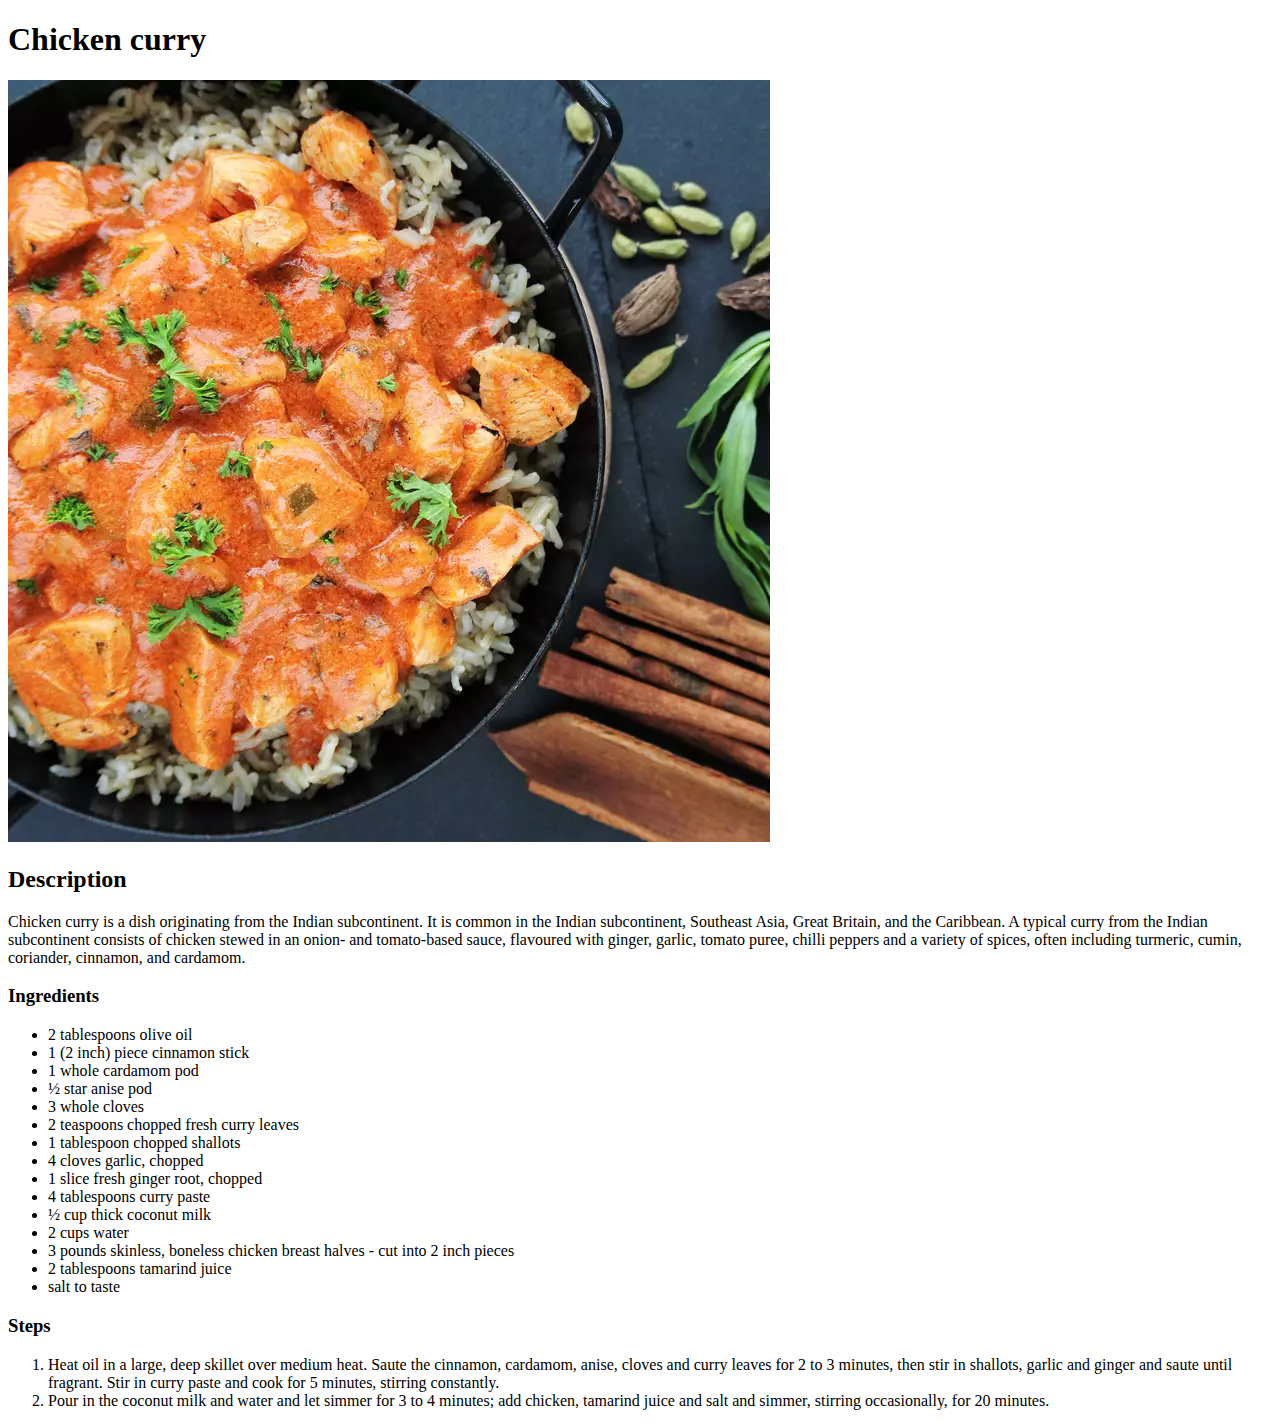
==== recipes/chicken-curry.html @ 06ac8e0b "Add chicken curry recipe" ====
<!DOCTYPE html>
<html lang="en">
<head>
    <meta charset="UTF-8">
    <meta http-equiv="X-UA-Compatible" content="IE=edge">
    <meta name="viewport" content="width=device-width, initial-scale=1.0">
    <title>Chicken curry</title>
</head>

<body>
    <h1>Chicken curry</h1>
    <img src="../images/chicken-curry.webp" alt="Chicken curry">
        <h2>Description</h2>
            <p>Chicken curry is a dish originating from the Indian subcontinent. It is common in the Indian subcontinent, Southeast Asia, Great Britain, and the Caribbean. A typical curry from the Indian subcontinent consists of chicken stewed in an onion- and tomato-based sauce, flavoured with ginger, garlic, tomato puree, chilli peppers and a variety of spices, often including turmeric, cumin, coriander, cinnamon, and cardamom.</p>

            <h3>Ingredients</h3>
                <ul>
                    <li>2 tablespoons olive oil</li>
                    <li>1 (2 inch) piece cinnamon stick</li>
                    <li>1 whole cardamom pod</li>
                    <li>½ star anise pod</li>
                    <li>3 whole cloves</li>
                    <li>2 teaspoons chopped fresh curry leaves</li>
                    <li>1 tablespoon chopped shallots</li>
                    <li>4 cloves garlic, chopped</li>
                    <li>1 slice fresh ginger root, chopped</li>
                    <li>4 tablespoons curry paste</li>
                    <li>½ cup thick coconut milk</li>
                    <li>2 cups water</li>
                    <li>3 pounds skinless, boneless chicken breast halves - cut into 2 inch pieces</li>
                    <li>2 tablespoons tamarind juice</li>
                    <li>salt to taste</li>
                </ul>

            <h3>Steps</h3>
                <ol>
                    <li>Heat oil in a large, deep skillet over medium heat. Saute the cinnamon, cardamom, anise, cloves and curry leaves for 2 to 3 minutes, then stir in shallots, garlic and ginger and saute until fragrant. Stir in curry paste and cook for 5 minutes, stirring constantly.</li>
                    <li>Pour in the coconut milk and water and let simmer for 3 to 4 minutes; add chicken, tamarind juice and salt and simmer, stirring occasionally, for 20 minutes.</li>
                </ol>

</body>
</html>
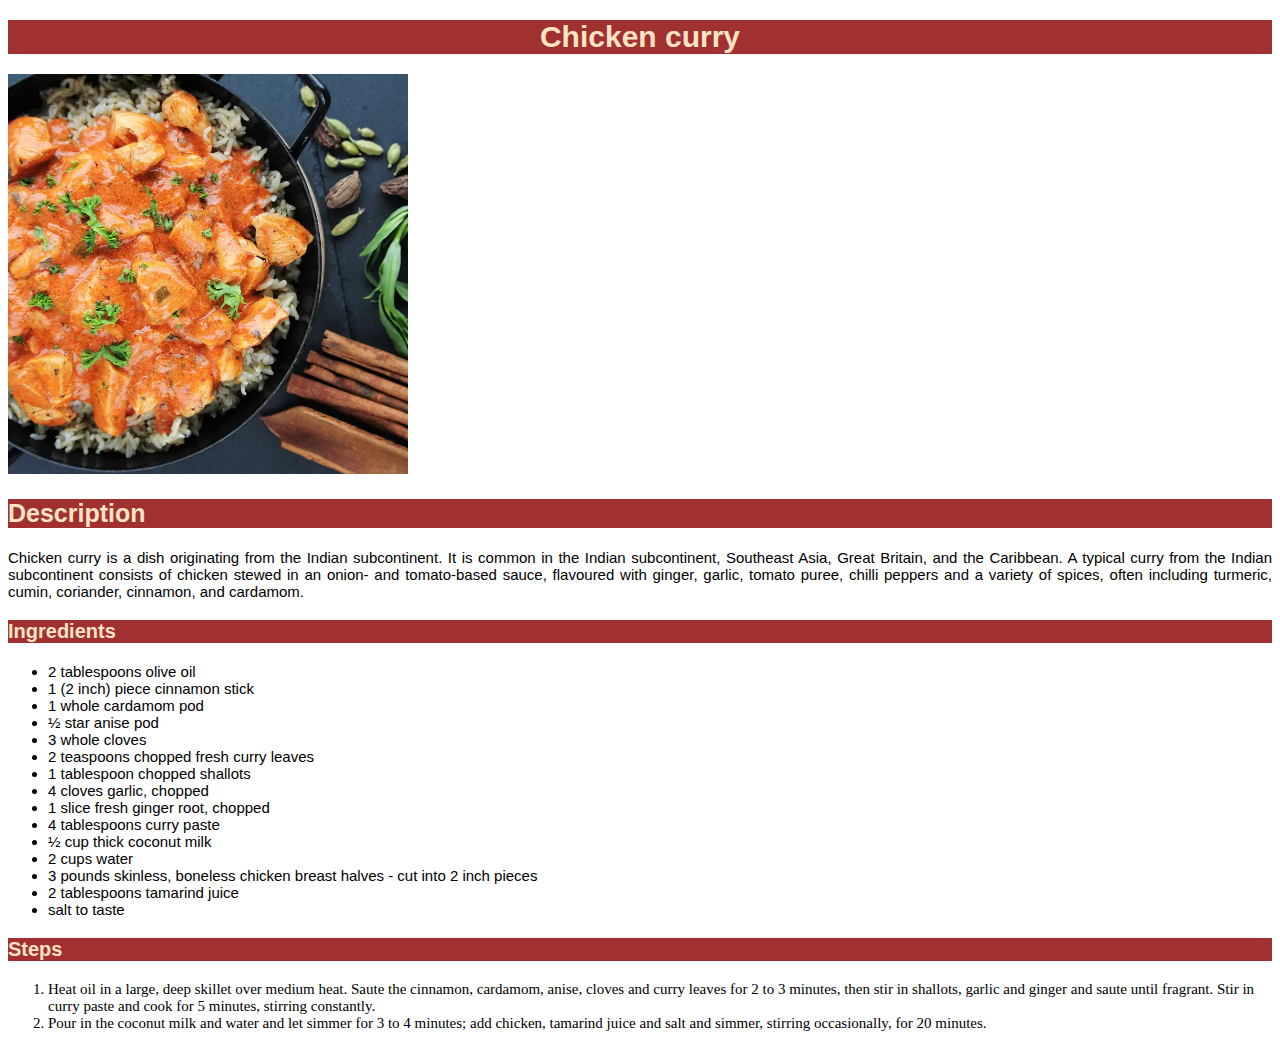
==== commit b01a2e3b: "add basic styling with CSS" ====
--- a/recipes/chicken-curry.html
+++ b/recipes/chicken-curry.html
@@ -4,16 +4,17 @@
     <meta charset="UTF-8">
     <meta http-equiv="X-UA-Compatible" content="IE=edge">
     <meta name="viewport" content="width=device-width, initial-scale=1.0">
+    <link rel="stylesheet" href="../styles.css">
     <title>Chicken curry</title>
 </head>
 
 <body>
-    <h1>Chicken curry</h1>
+    <h1 class="chicken-curry">Chicken curry</h1>
     <img src="../images/chicken-curry.webp" alt="Chicken curry">
-        <h2>Description</h2>
+        <h2 class="chicken-curry">Description</h2>
             <p>Chicken curry is a dish originating from the Indian subcontinent. It is common in the Indian subcontinent, Southeast Asia, Great Britain, and the Caribbean. A typical curry from the Indian subcontinent consists of chicken stewed in an onion- and tomato-based sauce, flavoured with ginger, garlic, tomato puree, chilli peppers and a variety of spices, often including turmeric, cumin, coriander, cinnamon, and cardamom.</p>
 
-            <h3>Ingredients</h3>
+            <h3 class="chicken-curry">Ingredients</h3>
                 <ul>
                     <li>2 tablespoons olive oil</li>
                     <li>1 (2 inch) piece cinnamon stick</li>
@@ -32,7 +33,7 @@
                     <li>salt to taste</li>
                 </ul>
 
-            <h3>Steps</h3>
+            <h3 class="chicken-curry">Steps</h3>
                 <ol>
                     <li>Heat oil in a large, deep skillet over medium heat. Saute the cinnamon, cardamom, anise, cloves and curry leaves for 2 to 3 minutes, then stir in shallots, garlic and ginger and saute until fragrant. Stir in curry paste and cook for 5 minutes, stirring constantly.</li>
                     <li>Pour in the coconut milk and water and let simmer for 3 to 4 minutes; add chicken, tamarind juice and salt and simmer, stirring occasionally, for 20 minutes.</li>
--- a/styles.css
+++ b/styles.css
@@ -0,0 +1,60 @@
+#header {
+    font-family: Impact, Haettenschweiler, 'Arial Narrow Bold', sans-serif;
+    text-align: center;
+    font-weight: lighter;
+}
+img {
+    height: auto;
+    width: 400px;
+}    
+
+.chicken-curry {
+    background-color: rgb(161, 48, 48);
+    color: bisque;
+}
+
+.pulao {
+    background-color: rgb(236, 236, 82);
+    color: rgb(94, 37, 146);
+}
+
+.raita {
+    background-color: beige;
+    color: rgb(41, 97, 78);
+}
+
+h1 {
+    font-family: 'Lucida Sans', 'Lucida Sans Regular', 'Lucida Grande', 'Lucida Sans Unicode', Geneva, Verdana, sans-serif;
+    text-align: center;
+    font-size: 30px;
+}
+
+h2 {
+    font-family: 'Franklin Gothic Medium', 'Arial Narrow', Arial, sans-serif;
+    text-align:justify;
+    font-size: 25px;
+}
+h3 {
+    font-family: 'Segoe UI', Tahoma, Geneva, Verdana, sans-serif;
+    text-align: justify;
+    font-size: 20px;
+}
+
+p {
+    font-family: 'Gill Sans', 'Gill Sans MT', Calibri, 'Trebuchet MS', sans-serif;
+    text-align: justify;
+    font-size: 15px;
+}
+
+ul {
+    font-family: 'Gill Sans', 'Gill Sans MT', Calibri, 'Trebuchet MS', sans-serif;
+    text-align: justify;
+    font-size: 15px;
+}
+
+ol {
+    font-family:Georgia, 'Times New Roman', Times, serif
+    text-align: justify;
+    font-size: 15px;
+    
+}